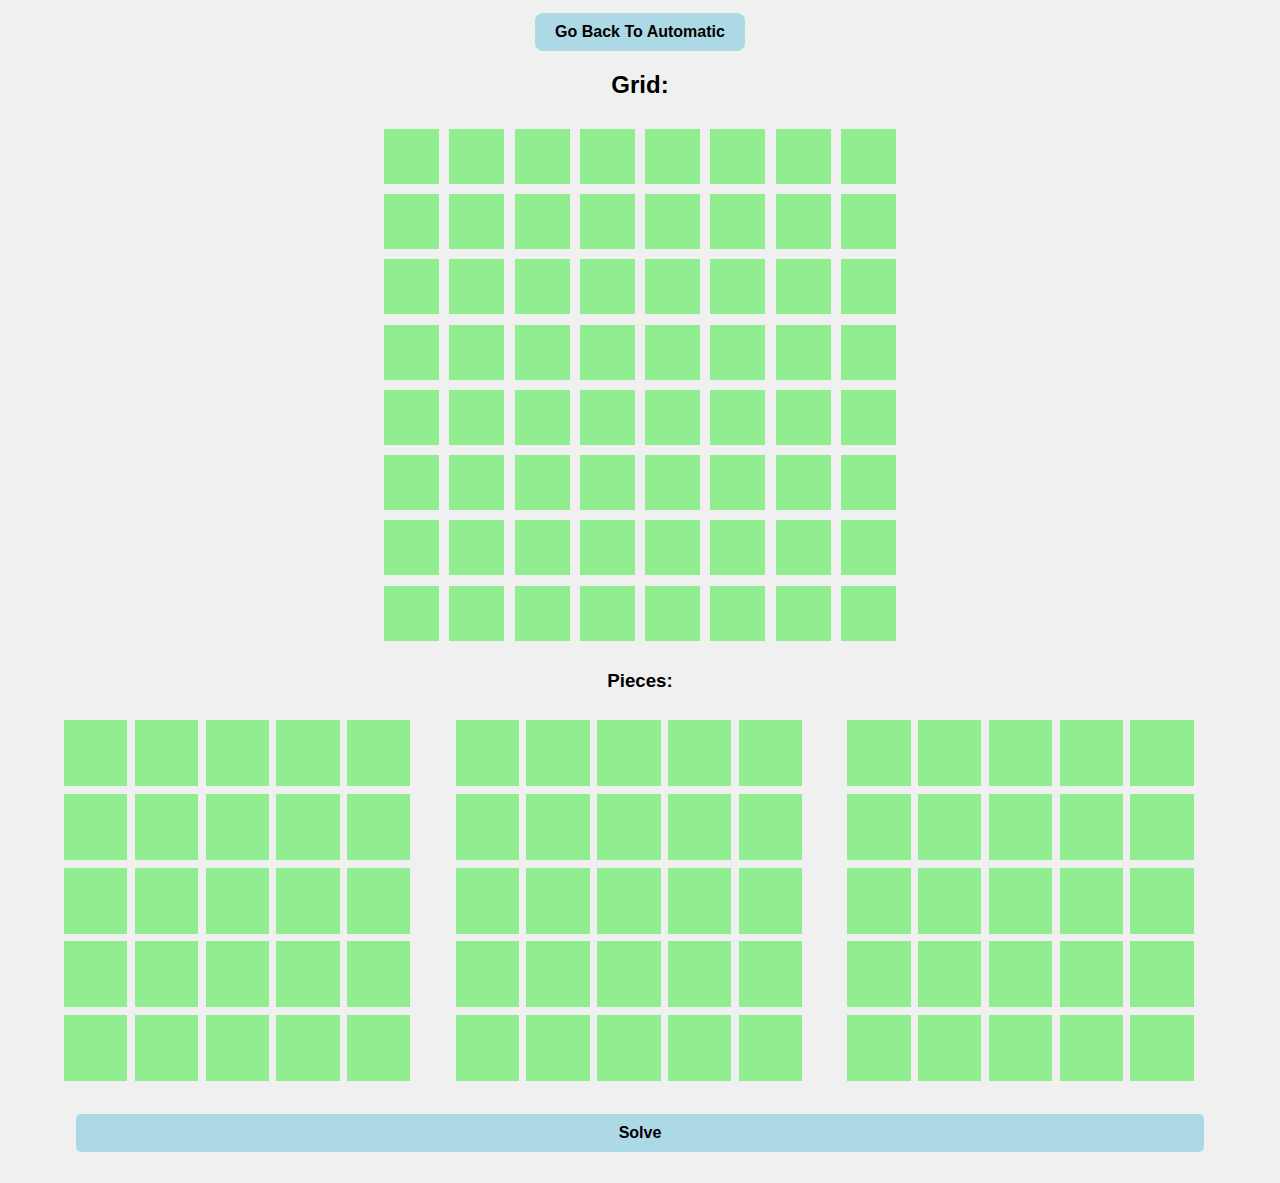
==== manual.html @ c7e93545 "Update manual.html" ====
<!doctype html>
<html lang="en">

<head>
  <meta charset="UTF-8" />
  <meta name="viewport" content="width=device-width, initial-scale=1.0" />
  <link rel="stylesheet" href="css/master.css" />
  <title>Manual BlockBlast Solver</title>

  <style>
    .cell {
      cursor: pointer;
    }

    #submitButton {
      width: 90%;
      font-weight: bold;
      border-width: 0.5px;
      border-radius: 5px;
      transition: width 0.1s;
    }

    #submitButton:hover {
      width: 92%;
    }
  </style>

  <script async src="https://pagead2.googlesyndication.com/pagead/js/adsbygoogle.js?client=ca-pub-3013850043603569"
    crossorigin="anonymous"></script>
</head>

<body>
  <button id="goBack">Go Back To Automatic</button>

  <h2>Grid:</h2>
  <div class="main-grid-container">
    <div class="grid" id="main-grid"></div>
  </div>
  <h3>Pieces:</h3>
  <div class="small-grids-container">
    <div class="grid" id="small-grid-1"></div>
    <div class="grid" id="small-grid-2"></div>
    <div class="grid" id="small-grid-3"></div>
  </div>
  <button id="submitButton">Solve</button>
  <br />

  <div id="moves"></div>
  
  <script type="module" src="js/manual.js" defer></script>
</body>

</html>
---- css/master.css ----
:root {
  --main-grid-size: 40vw;
  /* 50% of viewport width */
  --small-grid-size: 30vw;
  /* 30% of viewport width */
  --cell-gap: 2%;
  /* 2% gap between cells */
  --non-taken-color: lightgreen;
  --taken-color: coral;
}

body {
  display: flex;
  flex-direction: column;
  align-items: center;
  justify-content: center;
  min-height: 100vh;
  font-family: Arial, sans-serif;
  background-color: #f0f0f0;
  padding: 5px;
}

.main-grid-container,
.small-grids-container {
  display: flex;
  justify-content: center;
  align-items: center;
  margin: 10px 0;
}

.grid {
  display: grid;
  gap: var(--cell-gap);
}

#main-grid {
  grid-template-columns: repeat(8, calc((100% - 7 * var(--cell-gap)) / 8));
  grid-template-rows: repeat(8, calc((100% - 7 * var(--cell-gap)) / 8));
  width: var(--main-grid-size);
  height: var(--main-grid-size);
}

.small-grids-container {
  gap: var(--cell-gap);
}

#small-grid-1,
#small-grid-2,
#small-grid-3 {
  grid-template-columns: repeat(5, calc((100% - 7 * var(--cell-gap)) / 5));
  grid-template-rows: repeat(5, calc((100% - 7 * var(--cell-gap)) / 5));
  width: var(--small-grid-size);
  height: var(--small-grid-size);
}

.cell {
  background-color: var(--non-taken-color);
  width: 100%;
  height: 100%;
  transition: background-color 0.3s;
}

.cell.taken {
  background-color: var(--taken-color);
}



#moves {
  display: flex;
  flex-direction: column;
  justify-content: center;
  align-items: center;
}

button {
  background-color: #add8e6;
  border: none;
  color: black;
  padding: 10px 20px;
  font-weight: bold;
  text-align: center;
  text-decoration: none;
  display: inline-block;
  font-size: 16px;
  border-radius: 8px;
  cursor: pointer;
  transition: background-color 0.3s ease, transform 0.1s ease;
}

/* Hover effect */
button:hover {
  transform: scale(1.05);
}

/* Active state (when the button is clicked) */
button:active {
  background-color: #4682b4;
  transform: scale(1);
}

canvas {
  margin-bottom: 20px;
  border: 2px solid #ccc;
  border-radius: 4px;
  background-color: #fff;
  width: 50%;
  height: auto;
}
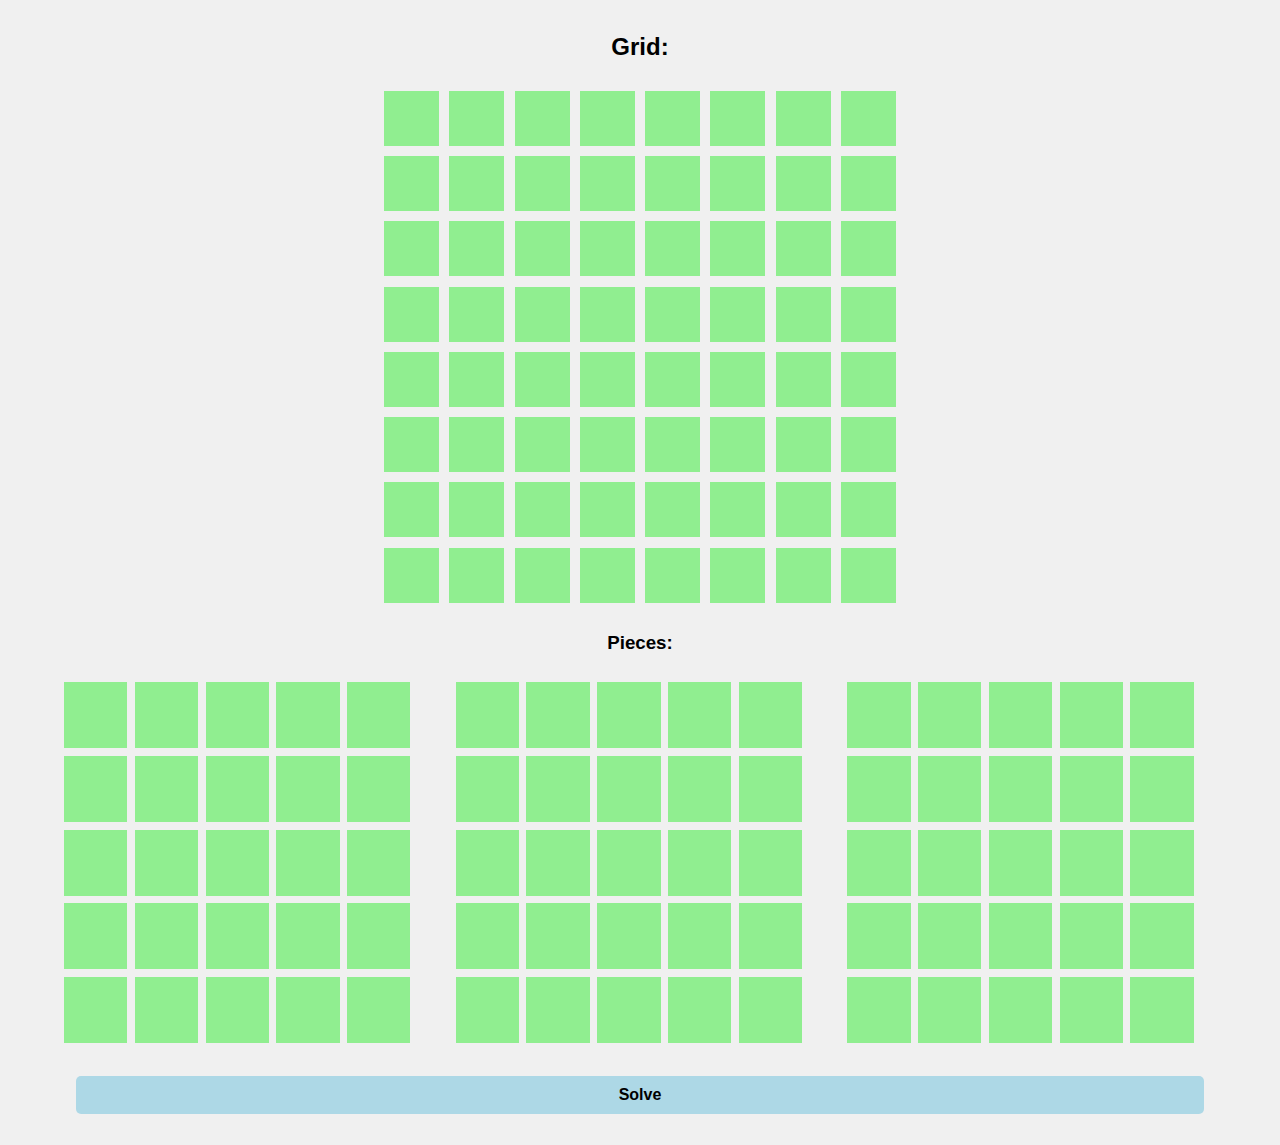
==== commit 5f15902b: "Update manual.html" ====
--- a/manual.html
+++ b/manual.html
@@ -4,9 +4,8 @@
 <head>
   <meta charset="UTF-8" />
   <meta name="viewport" content="width=device-width, initial-scale=1.0" />
+  <title>Manual BlockBlast Solver</title>
   <link rel="stylesheet" href="css/master.css" />
-  <title>Manual BlockBlast Solver</title>
-
   <style>
     .cell {
       cursor: pointer;
@@ -30,7 +29,6 @@
 </head>
 
 <body>
-  <button id="goBack">Go Back To Automatic</button>
 
   <h2>Grid:</h2>
   <div class="main-grid-container">
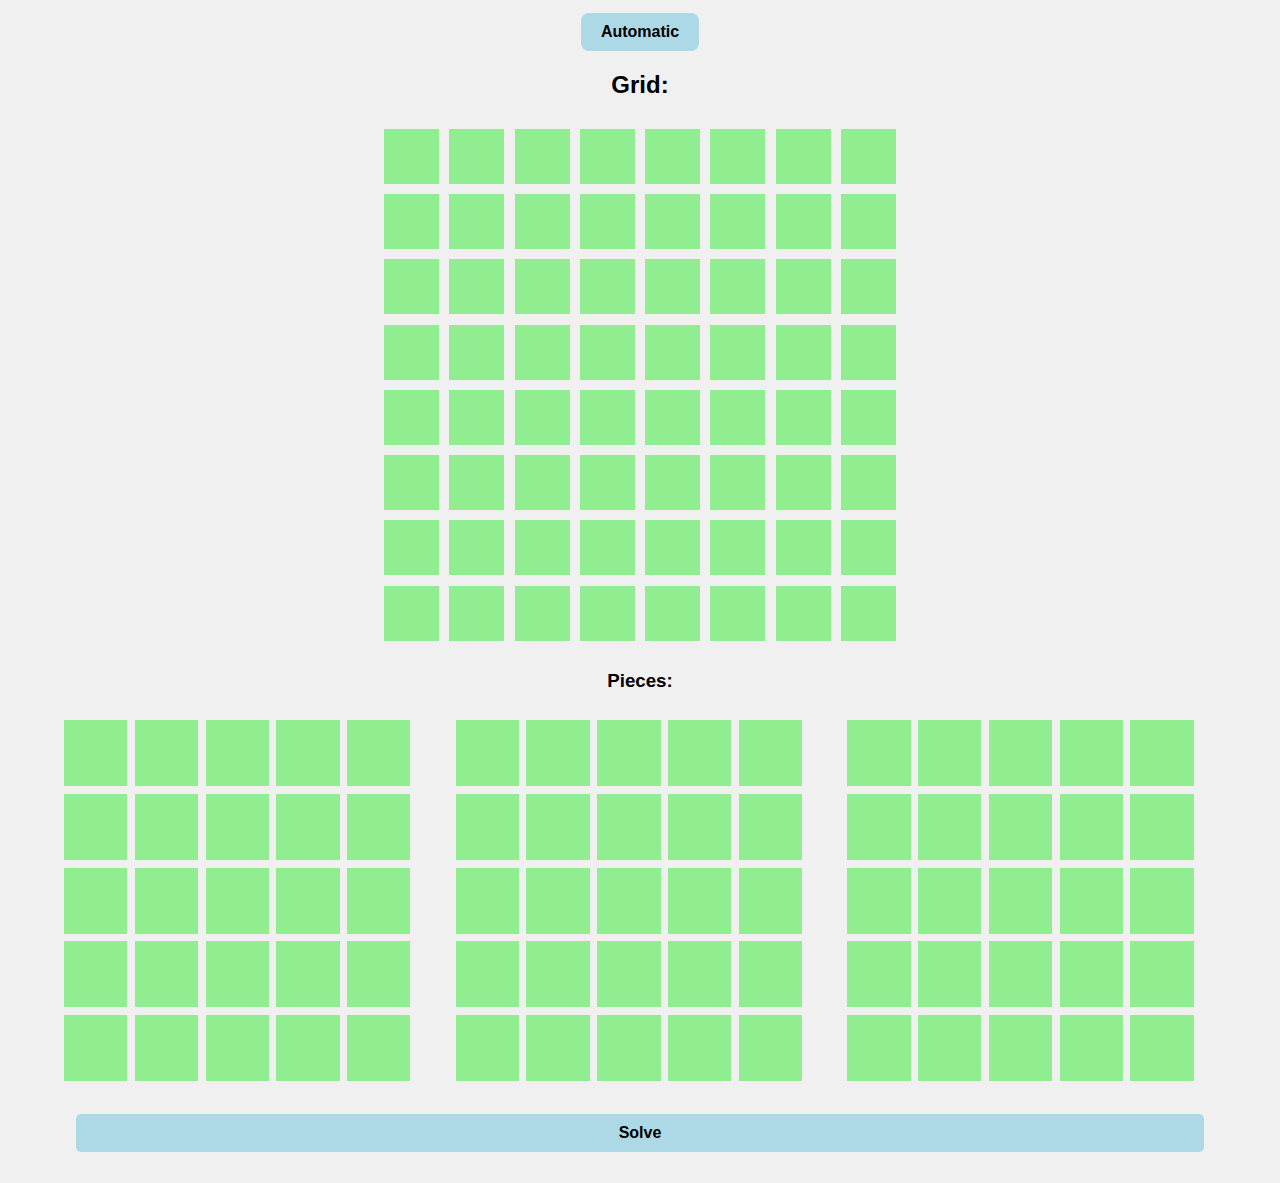
==== commit 000f485c: "Update manual.html" ====
--- a/manual.html
+++ b/manual.html
@@ -30,6 +30,8 @@
 
 <body>
 
+  <button onclick="window.location.href='/'">Automatic</button>
+
   <h2>Grid:</h2>
   <div class="main-grid-container">
     <div class="grid" id="main-grid"></div>
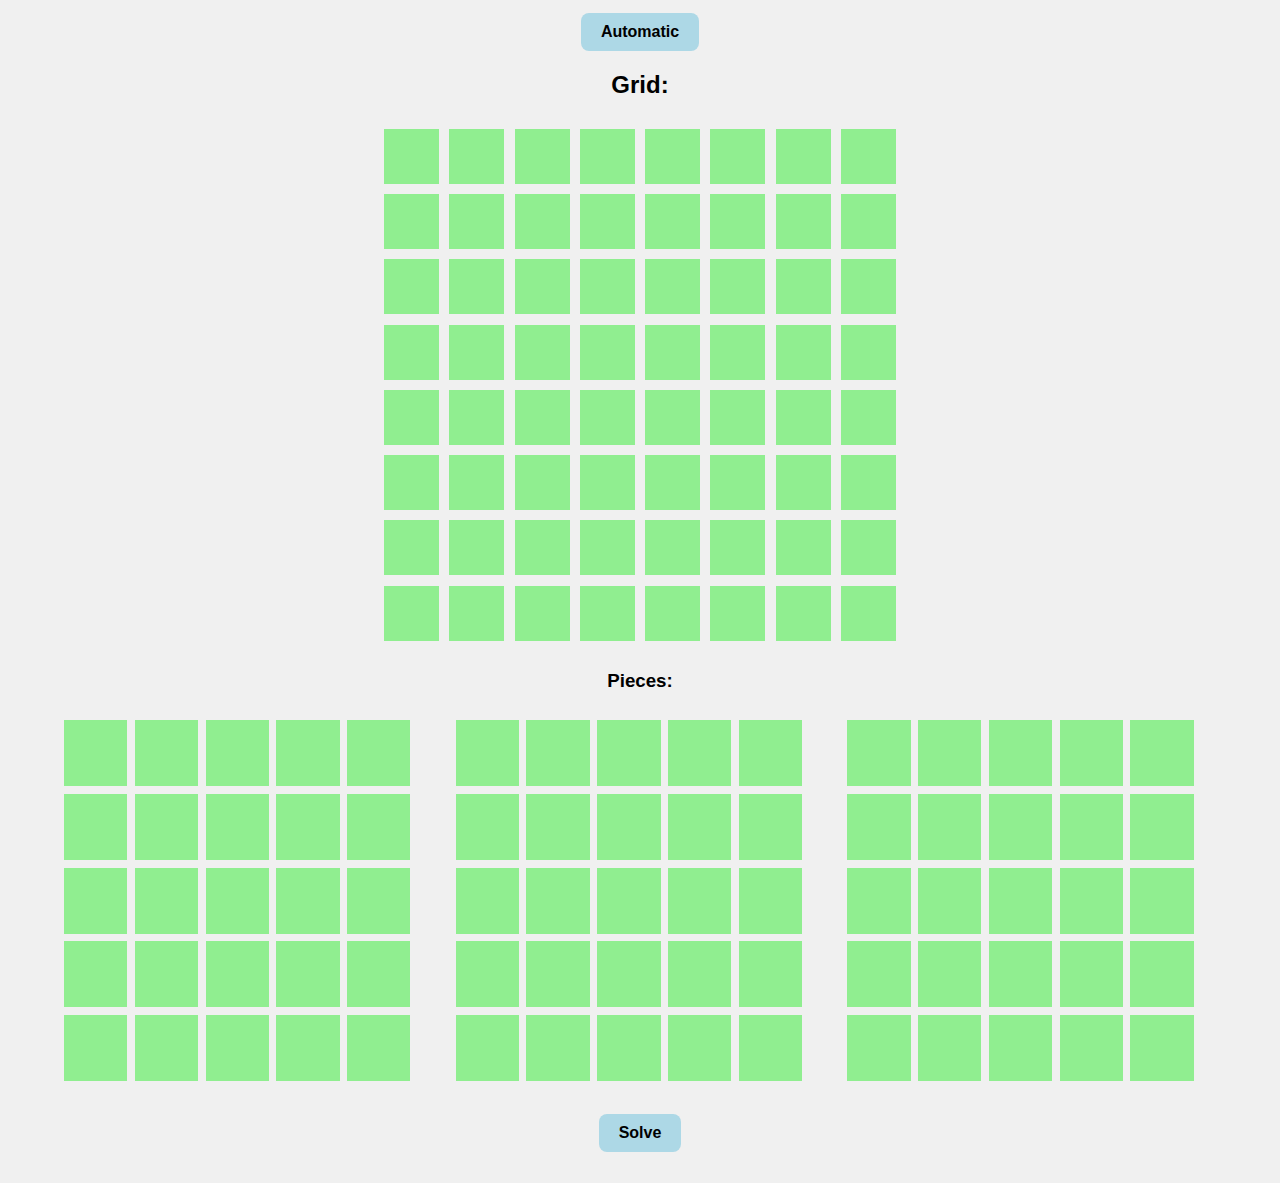
==== commit 92b1126c: "Update manual.html" ====
--- a/manual.html
+++ b/manual.html
@@ -5,32 +5,107 @@
   <meta charset="UTF-8" />
   <meta name="viewport" content="width=device-width, initial-scale=1.0" />
   <title>Manual BlockBlast Solver</title>
-  <link rel="stylesheet" href="css/master.css" />
   <style>
-    .cell {
-      cursor: pointer;
+    :root {
+      --main-grid-size: 40vw;
+      --small-grid-size: 30vw;
+      --cell-gap: 2%;
+      --non-taken-color: lightgreen;
+      --taken-color: coral;
     }
 
-    #submitButton {
-      width: 90%;
-      font-weight: bold;
-      border-width: 0.5px;
-      border-radius: 5px;
-      transition: width 0.1s;
+    body {
+      display: flex;
+      flex-direction: column;
+      align-items: center;
+      justify-content: center;
+      min-height: 100vh;
+      font-family: Arial, sans-serif;
+      background-color: #f0f0f0;
+      padding: 5px;
     }
 
-    #submitButton:hover {
-      width: 92%;
+    .main-grid-container,
+    .small-grids-container {
+      display: flex;
+      justify-content: center;
+      align-items: center;
+      margin: 10px 0;
+    }
+
+    .grid {
+      display: grid;
+      gap: var(--cell-gap);
+    }
+
+    #main-grid {
+      grid-template-columns: repeat(8, calc((100% - 7 * var(--cell-gap)) / 8));
+      grid-template-rows: repeat(8, calc((100% - 7 * var(--cell-gap)) / 8));
+      width: var(--main-grid-size);
+      height: var(--main-grid-size);
+    }
+
+    .small-grids-container {
+      gap: var(--cell-gap);
+    }
+
+    #small-grid-1,
+    #small-grid-2,
+    #small-grid-3 {
+      grid-template-columns: repeat(5, calc((100% - 7 * var(--cell-gap)) / 5));
+      grid-template-rows: repeat(5, calc((100% - 7 * var(--cell-gap)) / 5));
+      width: var(--small-grid-size);
+      height: var(--small-grid-size);
+    }
+
+    .cell {
+      background-color: var(--non-taken-color);
+      width: 100%;
+      height: 100%;
+      transition: background-color 0.3s;
+    }
+
+    .cell.taken {
+      background-color: var(--taken-color);
+    }
+
+    button {
+      background-color: #add8e6;
+      border: none;
+      color: black;
+      padding: 10px 20px;
+      font-weight: bold;
+      text-align: center;
+      text-decoration: none;
+      display: inline-block;
+      font-size: 16px;
+      border-radius: 8px;
+      cursor: pointer;
+      transition: background-color 0.3s ease, transform 0.1s ease;
+    }
+
+    button:hover {
+      transform: scale(1.05);
+    }
+
+    button:active {
+      background-color: #4682b4;
+      transform: scale(1);
+    }
+
+    canvas {
+      margin-bottom: 20px;
+      border: 2px solid #ccc;
+      border-radius: 4px;
+      background-color: #fff;
+      width: 50%;
+      height: auto;
     }
   </style>
-
-  <script async src="https://pagead2.googlesyndication.com/pagead/js/adsbygoogle.js?client=ca-pub-3013850043603569"
-    crossorigin="anonymous"></script>
 </head>
 
 <body>
-
-  <button onclick="window.location.href='/'">Automatic</button>
+  <a href="/"><button>Automatic</button></a>
 
   <h2>Grid:</h2>
   <div class="main-grid-container">
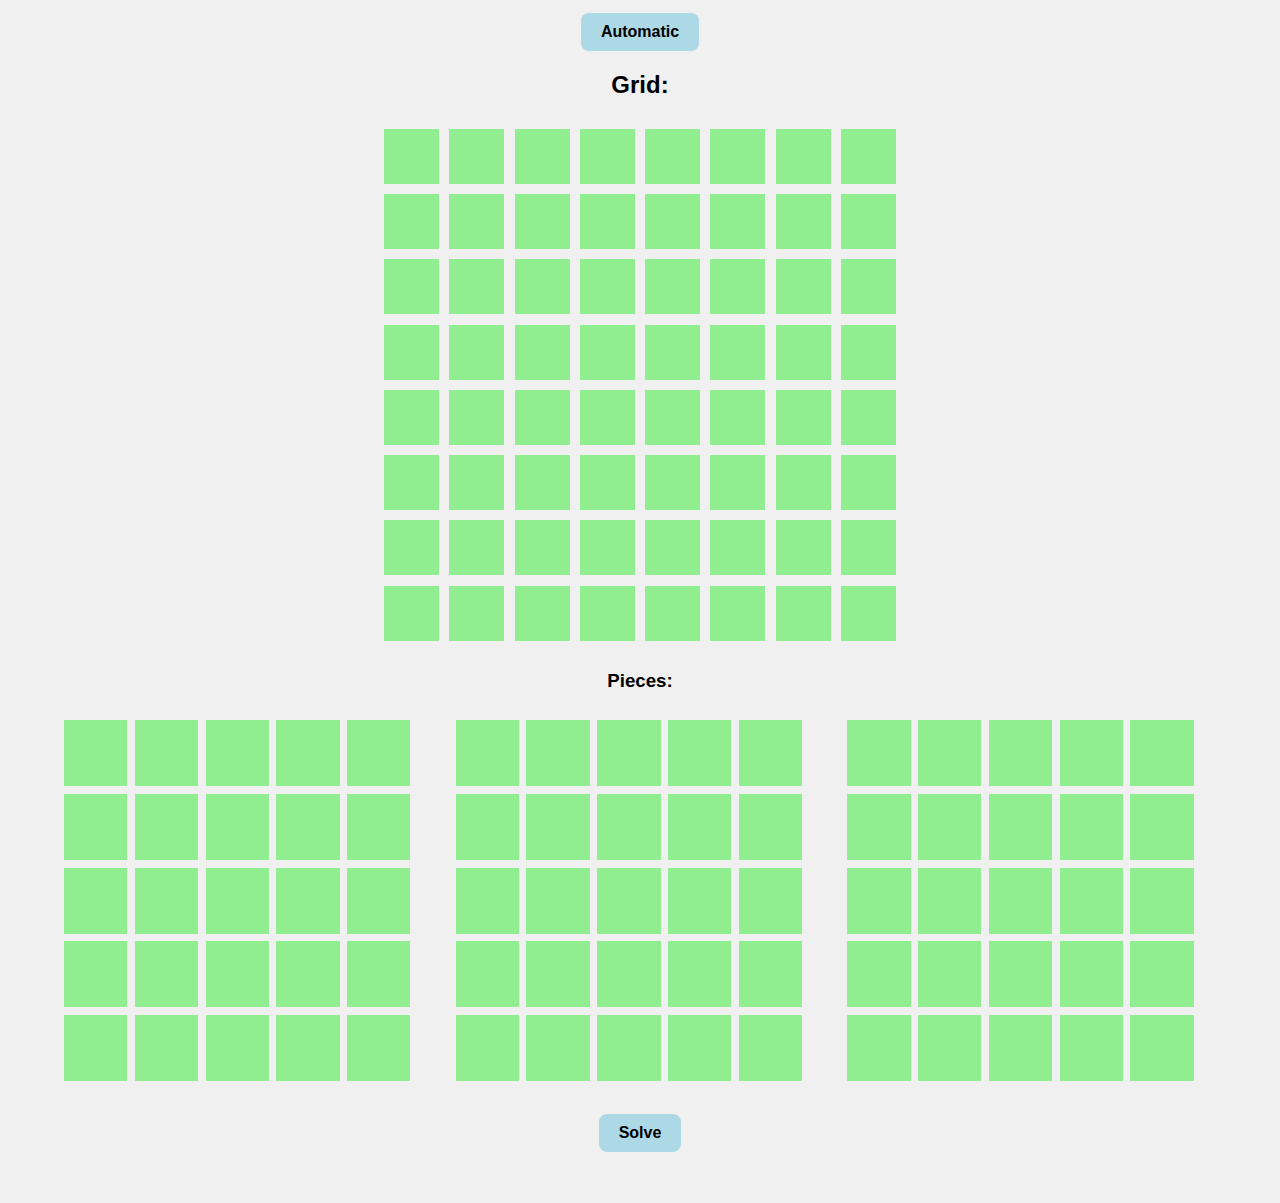
==== commit cd88b846: "Update manual.html" ====
--- a/manual.html
+++ b/manual.html
@@ -69,6 +69,16 @@
       background-color: var(--taken-color);
     }
 
+    #moves {
+  display: flex;
+  flex-direction: column;
+  justify-content: center;
+  align-items: center;
+  width: 100%; /* Example size */
+  padding: 10px; /* Example padding */
+  box-sizing: border-box; /* Ensures padding is included in the element's total width and height */
+}
+    
     button {
       background-color: #add8e6;
       border: none;
